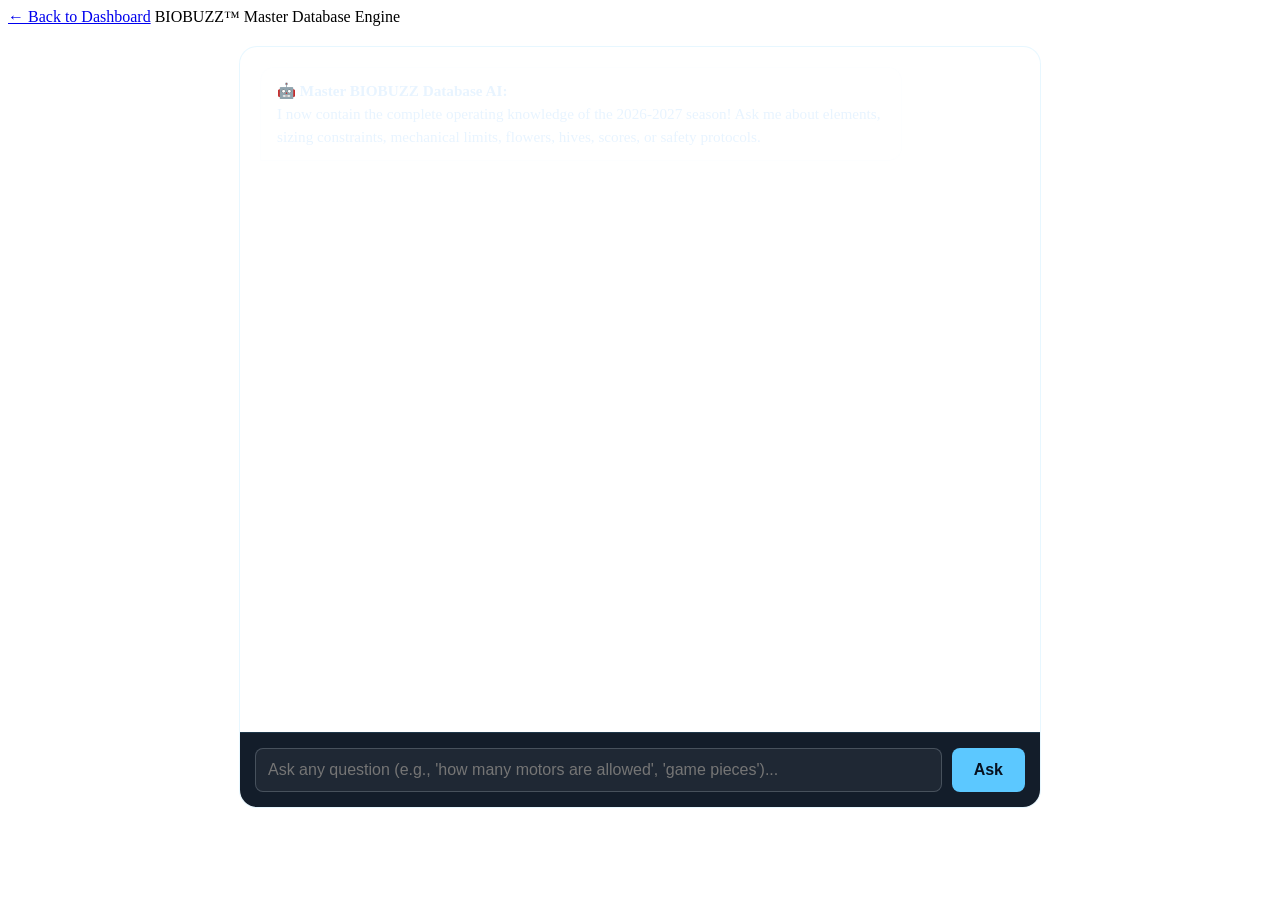
==== ai.html @ ddcc5e8e "Update ai.html" ====
<!DOCTYPE html>
<html lang="en">
<head>
  <meta charset="UTF-8">
  <meta name="viewport" content="width=device-width, initial-scale=1">
  <meta name="theme-color" content="#07111f">
  <title>FTC Game Manual AI</title>
  <link rel="stylesheet" href="style.css">
  <style>
    .chat-card {
      display: flex;
      flex-direction: column;
      height: calc(100vh - 140px);
      max-width: 800px;
      margin: 20px auto;
      background: rgba(255, 255, 255, 0.03);
      border: 1px solid rgba(92, 200, 255, 0.15);
      border-radius: 18px;
      overflow: hidden;
    }
    
    .chat-window {
      flex: 1;
      padding: 20px;
      overflow-y: auto;
      display: flex;
      flex-direction: column;
      gap: 15px;
    }

    .msg {
      max-width: 80%;
      padding: 12px 16px;
      border-radius: 14px;
      line-height: 1.5;
      font-size: 0.95rem;
      word-wrap: break-word;
    }

    .msg.user {
      background-color: #ff9f43;
      color: #07111f;
      align-self: flex-end;
      border-bottom-right-radius: 2px;
    }

    .msg.ai {
      background: rgba(255, 255, 255, 0.08);
      color: #e8f4ff;
      align-self: flex-start;
      border-bottom-left-radius: 2px;
      border: 1px solid rgba(232, 244, 255, 0.1);
    }

    .chat-input-wrapper {
      display: flex;
      padding: 15px;
      background: rgba(7, 17, 31, 0.95);
      border-top: 1px solid rgba(92, 200, 255, 0.15);
      gap: 10px;
    }

    .chat-input-wrapper input {
      flex: 1;
      background: rgba(255, 255, 255, 0.05);
      border: 1px solid rgba(232, 244, 255, 0.2);
      border-radius: 8px;
      padding: 12px;
      color: #fff;
      font-size: 1rem;
    }

    .chat-input-wrapper input:focus {
      outline: none;
      border-color: #5cc8ff;
    }

    .chat-input-wrapper button {
      background: #5cc8ff;
      color: #07111f;
      border: none;
      padding: 0 22px;
      border-radius: 8px;
      font-weight: bold;
      cursor: pointer;
      font-size: 1rem;
    }

    .chat-input-wrapper button:hover {
      background: #3cb8f5;
    }
  </style>
</head>
<body>

  <header class="topbar">
    <a class="brand" href="index.html">← Back to Dashboard</a>
    <span class="season">BIOBUZZ™ Master Database Engine</span>
  </header>
  
  <main>
    <section class="chat-card">
      <div class="chat-window" id="chatWindow">
        <div class="msg ai">
          <strong>🤖 Master BIOBUZZ Database AI:</strong><br>
          I now contain the complete operating knowledge of the 2026-2027 season! Ask me about elements, sizing constraints, mechanical limits, flowers, hives, scores, or safety protocols.
        </div>
      </div>

      <div class="chat-input-wrapper">
        <input type="text" id="queryInput" placeholder="Ask any question (e.g., 'how many motors are allowed', 'game pieces')..." onkeypress="if(event.key === 'Enter') handleQuery()">
        <button onclick="handleQuery()">Ask</button>
      </div>
    </section>
  </main>

  <script>
    const automatedAnswers = [
      {
        keywords: ["ball", "balls", "preload", "start with", "starting element", "game piece", "pieces"],
        response: "<strong>BIOBUZZ Match Setup Criteria (Section 9.8):</strong><br>• Each robot can preload with a maximum of <strong>1 Scoring Element (pollen ball)</strong>.<br>• Initial field inventory elements consist of exactly <strong>40 neutral Pollen spheres</strong> (2.8 inches across) and <strong>16 alliance-colored Nectar spheres</strong> (3.6 inches across, heavier than pollen).<br>• Robots are permitted to hold/control a maximum configuration of up to <strong>4 game pieces simultaneously</strong> in any combination!"
      },
      {
        keywords: ["motor", "servo", "electronics", "limit", "actuator", "i302"],
        response: "<strong>Rule I302 & Robot Limits:</strong> Teams are strictly limited to a maximum allowance of <strong>8 motors</strong> and <strong>8 servos</strong> total this season! This total applies to all electronics used to build your base drivetrain chassis plus all auxiliary mechanism attachments combined, whether they are running mounted on the robot at the same time or not."
      },
      {
        keywords: ["size", "sizing", "cube", "expand", "dimension", "inches"],
        response: "<strong>Robot Sizing Constraints:</strong> At the immediate start of a match, the robot must fit completely inside a standard <strong>18-inch sizing cube</strong>. After the match begins and the initialization initialization scripts run, the robot can dynamically expand up to maximum operational bounds of <strong>18 x 24 x 29 inches</strong>."
      },
      {
        keywords: ["hive", "hives", "tip", "tipping", "seesaw"],
        response: "<strong>Hive Scoring Mechanics:</strong> Robots score by launching pollen or alliance nectar into their respective alliance-specific Hive containers, which sit balanced on a central seesaw array. Tipping a hive cell container down to cross specific balance thresholds awards points. Because Nectar balls are significantly heavier, fewer Nectar pieces are needed to tip the hive compared to Pollen."
      },
      {
        keywords: ["flower", "flowers", "endgame", "topmost", "bottommost"],
        response: "<strong>Flower Scoring Mechanics (Last 60 Seconds):</strong> Neutral field flowers become active scoring targets during the final 60 seconds of the teleoperated match. Robots drop elements in from the top. Scoring is assessed at the end of the match based on layering: the alliance holding the <strong>bottommost nectar</strong> in a flower scores fixed points, while the alliance holding the <strong>topmost nectar</strong> earns scoring points for every single pollen and nectar element contained inside that entire flower!"
      },
      {
        keywords: ["score", "points", "ranking", "rp", "win"],
        response: "<strong>Match Points & Rankings (Section 4.1):</strong><br>• <strong>Winning a Match:</strong> 3 Ranking Points (RP).<br>• <strong>Playoff Finish:</strong> Winners receive 40 advancement points; Finalists receive 20 points.<br>• <strong>Inspire Award:</strong> 1st = 60pts, 2nd = 30pts, 3rd = 15pts.<br>• <strong>Other Judged Awards:</strong> 1st = 12pts, 2nd = 6pts, 3rd = 3pts."
      },
      {
        keywords: ["e101", "safety glasses", "shoes", "hair", "eye protection"],
        response: "<strong>Rule E101 (Personal Safety):</strong> All team members must wear safety glasses in specified areas (with a 10-minute morning grace window). Closed-toed/heeled shoes are strictly mandatory. Long hair and dangling items (like lanyards) must be tied back while working on the robot."
      },
      {
        keywords: ["i102", "check in", "pit admin", "late", "deadline"],
        response: "<strong>Rule I102 (Event Check-In):</strong> An adult team member must check-in at the Pit Administration station no later than <strong>45 minutes before</strong> Qualification Matches are scheduled to start. At least one student teammate must be physically present at the venue before check-in can be finalized."
      },
      {
        keywords: ["i303", "reinspection", "change", "re-inspect", "modify"],
        response: "<strong>Rule I303 (Re-inspection Rules):</strong> Most changes require re-inspection. However, it is <strong>NOT necessary</strong> for replacing identical components, modifying code, switching identical mechanisms, or editing fasteners (tape, zip ties, rivets)."
      },
      {
        keywords: ["e301", "wi-fi", "wifi", "bluetooth", "hotspot", "network"],
        response: "<strong>Rule E301 (Wireless Rule):</strong> Teams may not set up their own Wi-Fi access points, ad-hoc networks, mobile hotspots, or custom wireless communications networks using 2.4GHz or 5GHz bands in the venue. Standard Bluetooth devices can also cause interference and are banned near the fields."
      },
      {
        keywords: ["e504", "grinder", "flame", "welding", "torch", "spark"],
        response: "<strong>Rule E504 (Open Flames & Tools):</strong> Tools that throw sparks or produce open flames are prohibited. Prohibited tools include welders, angle grinders, bench grinders, and gas torches. Lighters used briefly to melt frayed rope edges are generally acceptable."
      },
      {
        keywords: ["e505", "3d printer", "machinery", "pit tool", "drill press"],
        response: "<strong>Rule E505 (Pit Machinery):</strong> Only small benchtop machinery that can be easily lifted by one single person is permitted inside your pit space (e.g., 3D printers, small band saws, desktop CNC mills). Floor-standing power tools are completely banned."
      }
    ];

    function handleQuery() {
      const inputEl = document.getElementById('queryInput');
      const text = inputEl.value.trim().toLowerCase();
      if (!text) return;

      appendMessage(inputEl.value.trim(), 'user');
      inputEl.value = '';

      let foundResponse = "";

      for (let item of automatedAnswers) {
        let match = item.keywords.some(word => text.includes(word));
        if (match) {
          foundResponse = item.response;
          break;
        }
      }

      if (!foundResponse) {
        foundResponse = "I couldn't find a direct record for that phrase in my seasonal rule database tree. Try querying terms like <strong>'size'</strong>, <strong>'motors'</strong>, <strong>'hive'</strong>, <strong>'flowers'</strong>, <strong>'balls'</strong>, or <strong>'safety glasses'</strong>!";
      }

      setTimeout(() => {
        appendMessage(foundResponse, 'ai');
      }, 300);
    }

    function appendMessage(msgText, sender) {
      const windowEl = document.getElementById('chatWindow');
      const div = document.createElement('div');
      div.className = `msg ${sender}`;
      div.innerHTML = msgText;
      windowEl.appendChild(div);
---- style.css ----
<!DOCTYPE html>
<html lang="en">
<head>
  <meta charset="UTF-8">
  <meta name="viewport" content="width=device-width, initial-scale=1">
  <meta name="theme-color" content="#07111f">
  <title>FTC Quiz</title>
  <link rel="stylesheet" href="style.css">
  <link rel="stylesheet" href="game-ui.css">
  <style>
    .role-card { display: flex; flex-direction: column; align-items: center; overflow: hidden; padding: 20px; }
    .role-art { display: block; width: min(100%, 340px); height: 210px; margin: 0 auto 18px; overflow: hidden; border: 1px solid rgba(92,200,255,.25); border-radius: 18px; background: linear-gradient(145deg, #1a3551, #0b1828); }
    .role-art svg { display: block; width: 100%; height: 100%; }
    .role-title { font-size: 1.5rem; }
    .description { max-width: 24ch; }
    @media (max-width: 620px) { .role-art { height: 180px; } }
  </style>
</head>
<body>
  <header class="topbar">
    <a class="brand" href="index.html">FTC Quiz</a>
    <span class="season">2026–2027 Season</span>
  </header>
  <main>
    <section class="home-card" aria-labelledby="page-title">
      <p class="eyebrow">FIRST Tech Challenge</p>
      <h1 id="page-title">Choose your role</h1>
      <p class="intro">Pick a quiz path to practice with your FTC team.</p>
      <div class="roles">
        <a class="role-card" href="builder.html" aria-label="Start Builder quiz">
          <span class="role-art" aria-hidden="true">
            <svg viewBox="0 0 340 210" role="img" focusable="false">
              <defs>
                <linearGradient id="hammer-head" x1="0" y1="0" x2="1" y2="1"><stop stop-color="#ffe08a"/><stop offset="1" stop-color="#ff9f43"/></linearGradient>
                <linearGradient id="hammer-handle" x1="0" y1="0" x2="1" y2="1"><stop stop-color="#e8f4ff"/><stop offset="1" stop-color="#8fb7d8"/></linearGradient>
              </defs>
              <circle cx="170" cy="105" r="78" fill="#5cc8ff" opacity=".08"/>
              <path d="M77 155h186" stroke="#5cc8ff" stroke-width="3" stroke-linecap="round" opacity=".35"/>
              <g transform="rotate(-35 170 105)">
                <rect x="157" y="91" width="26" height="88" rx="10" fill="url(#hammer-handle)" stroke="#d8eaff" stroke-width="2"/>
                <path d="M120 59h100v35c0 8-6 14-14 14h-72c-8 0-14-6-14-14V59z" fill="url(#hammer-head)" stroke="#fff0c2" stroke-width="3"/>
                <path d="M120 59h24v34h-24z" fill="#ffd166" opacity=".8"/>
                <path d="M156 115h28v8h-28z" fill="#fff" opacity=".25"/>
              </g>
              <path d="M76 63l5 11 11 5-11 5-5 11-5-11-11-5 11-5zM260 128l4 8 8 4-8 4-4 8-4-8-8-4 8-4z" fill="#ffc857" opacity=".9"/>
            </svg>
          </span>
          <span class="role-title">Builder</span>
          <span class="description">Identify the BIOBUZZ StarterBot and robot parts</span>
          <span class="tag">Start Builder quiz</span>
        </a>
        <a class="role-card" href="driver.html">
          <span class="role-art" aria-hidden="true">
            <svg viewBox="0 0 340 210" role="img" focusable="false">
              <defs>
                <linearGradient id="controller-body" x1="0" y1="0" x2="1" y2="1"><stop stop-color="#eaf6ff"/><stop offset="1" stop-color="#9cb8d2"/></linearGradient>
              </defs>
              <circle cx="170" cy="104" r="80" fill="#5cc8ff" opacity=".08"/>
              <path d="M72 137c6-35 15-57 37-57h122c22 0 31 22 37 57 4 22-14 34-28 22l-27-23h-86l-27 23c-14 12-32 0-28-22z" fill="url(#controller-body)" stroke="#f2f8ff" stroke-width="4"/>
              <path d="M91 125h34M108 108v34" stroke="#29445f" stroke-width="9" stroke-linecap="round"/>
              <circle cx="226" cy="111" r="8" fill="#ff7185"/><circle cx="246" cy="128" r="8" fill="#5cc8ff"/>
              <circle cx="206" cy="128" r="8" fill="#ffc857"/><circle cx="226" cy="145" r="8" fill="#3ecf8e"/>
              <rect x="148" y="104" width="44" height="9" rx="4.5" fill="#7892ae"/>
              <path d="M79 61l5 11 11 5-11 5-5 11-5-11-11-5 11-5zM263 66l4 8 8 4-8 4-4 8-4-8-8-4 8-4z" fill="#ffc857" opacity=".9"/>
            </svg>
          </span>
          <span class="role-title">Driver</span>
          <span class="description">Practice match knowledge and driver strategy</span>
          <span class="tag">Start Driver quiz</span>
        </a>
      </div>

      <section class="ai-card" aria-labelledby="ai-title">
        <div class="ai-panel">
          <p class="eyebrow">FTC Coach AI</p>
          <h2 id="ai-title">Ask a question</h2>
          <div class="chat-feed" id="aiChatFeed" aria-live="polite"></div>
          <div class="ai-input-row">
            <input id="aiQuestionInput" type="text" placeholder="Ask about FTC scoring, driving, builder parts, or the shop..." aria-label="Ask the FTC coach a question">
            <button id="aiAskButton" class="primary-btn" type="button">Ask</button>
          </div>
        </div>
      </section>

      <p class="footnote">For season-specific details, check the official <a href="https://ftc-resources.firstinspires.org/ftc/game/manual" target="_blank" rel="noopener noreferrer">2026–2027 FTC Competition Manual</a>.</p>
    </section>
  </main>
  <script src="game-ui.js"></script>
  <script src="index-chat.js"></script>
</body>
</html>
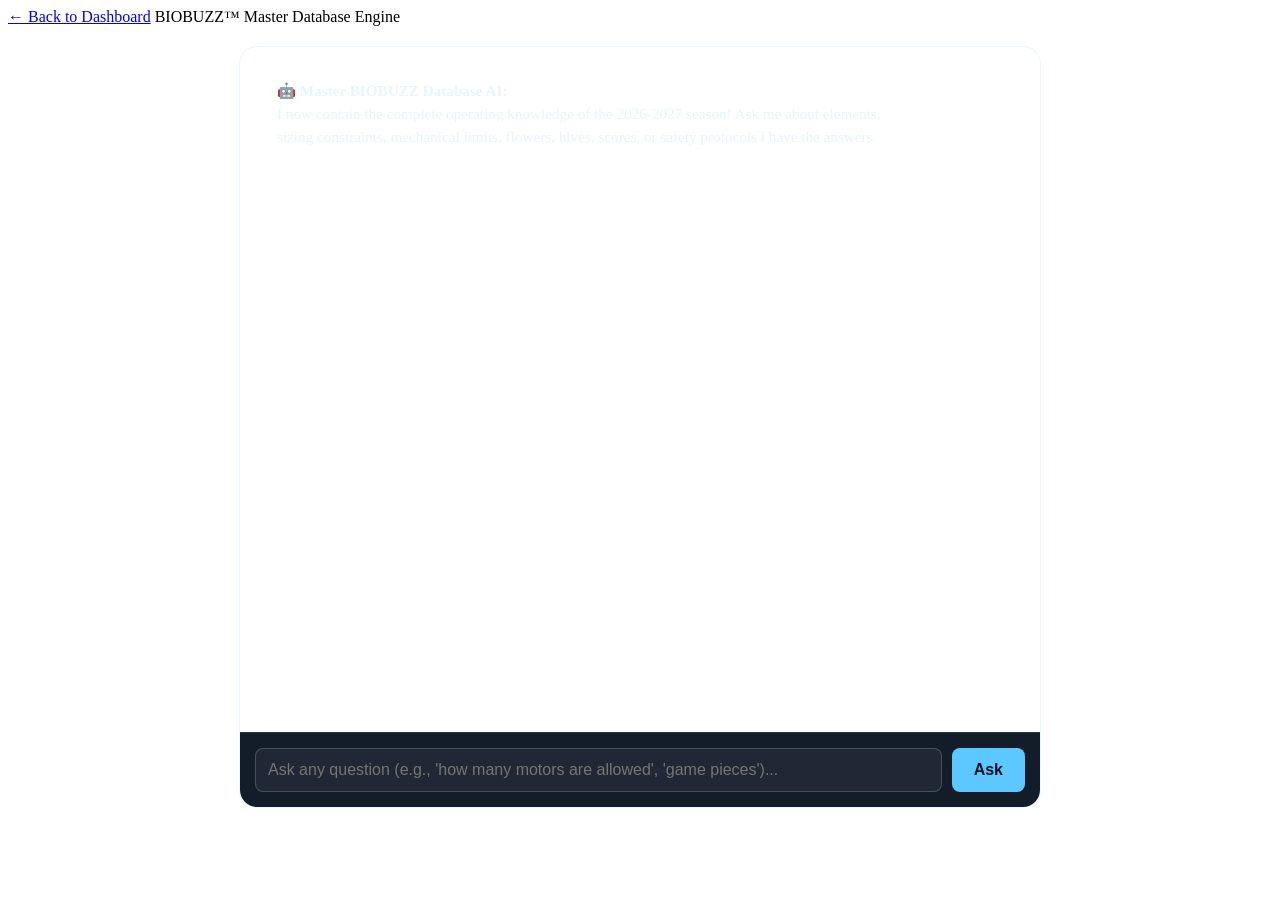
==== commit 3f616fc0: "Update ai.html" ====
--- a/ai.html
+++ b/ai.html
@@ -103,7 +103,7 @@
       <div class="chat-window" id="chatWindow">
         <div class="msg ai">
           <strong>🤖 Master BIOBUZZ Database AI:</strong><br>
-          I now contain the complete operating knowledge of the 2026-2027 season! Ask me about elements, sizing constraints, mechanical limits, flowers, hives, scores, or safety protocols.
+          I now contain the complete operating knowledge of the 2026-2027 season! Ask me about elements, sizing constraints, mechanical limits, flowers, hives, scores, or safety protocols i have the answers.
         </div>
       </div>
 
@@ -116,6 +116,10 @@
 
   <script>
     const automatedAnswers = [
+      {
+        keywords: ["hi", "hello", "hey", "greetings", "yo"],
+        response: "🤖 <strong>Hello there!</strong> Welcome to your team's FTC BIOBUZZ knowledge engine. Ask me anything about the rules, motors, balls, sizing constraints, or timing rules, and I will pull up the exact specifications instantly!"
+      },
       {
         keywords: ["ball", "balls", "preload", "start with", "starting element", "game piece", "pieces"],
         response: "<strong>BIOBUZZ Match Setup Criteria (Section 9.8):</strong><br>• Each robot can preload with a maximum of <strong>1 Scoring Element (pollen ball)</strong>.<br>• Initial field inventory elements consist of exactly <strong>40 neutral Pollen spheres</strong> (2.8 inches across) and <strong>16 alliance-colored Nectar spheres</strong> (3.6 inches across, heavier than pollen).<br>• Robots are permitted to hold/control a maximum configuration of up to <strong>4 game pieces simultaneously</strong> in any combination!"
@@ -194,8 +198,3 @@
     }
 
     function appendMessage(msgText, sender) {
-      const windowEl = document.getElementById('chatWindow');
-      const div = document.createElement('div');
-      div.className = `msg ${sender}`;
-      div.innerHTML = msgText;
-      windowEl.appendChild(div);
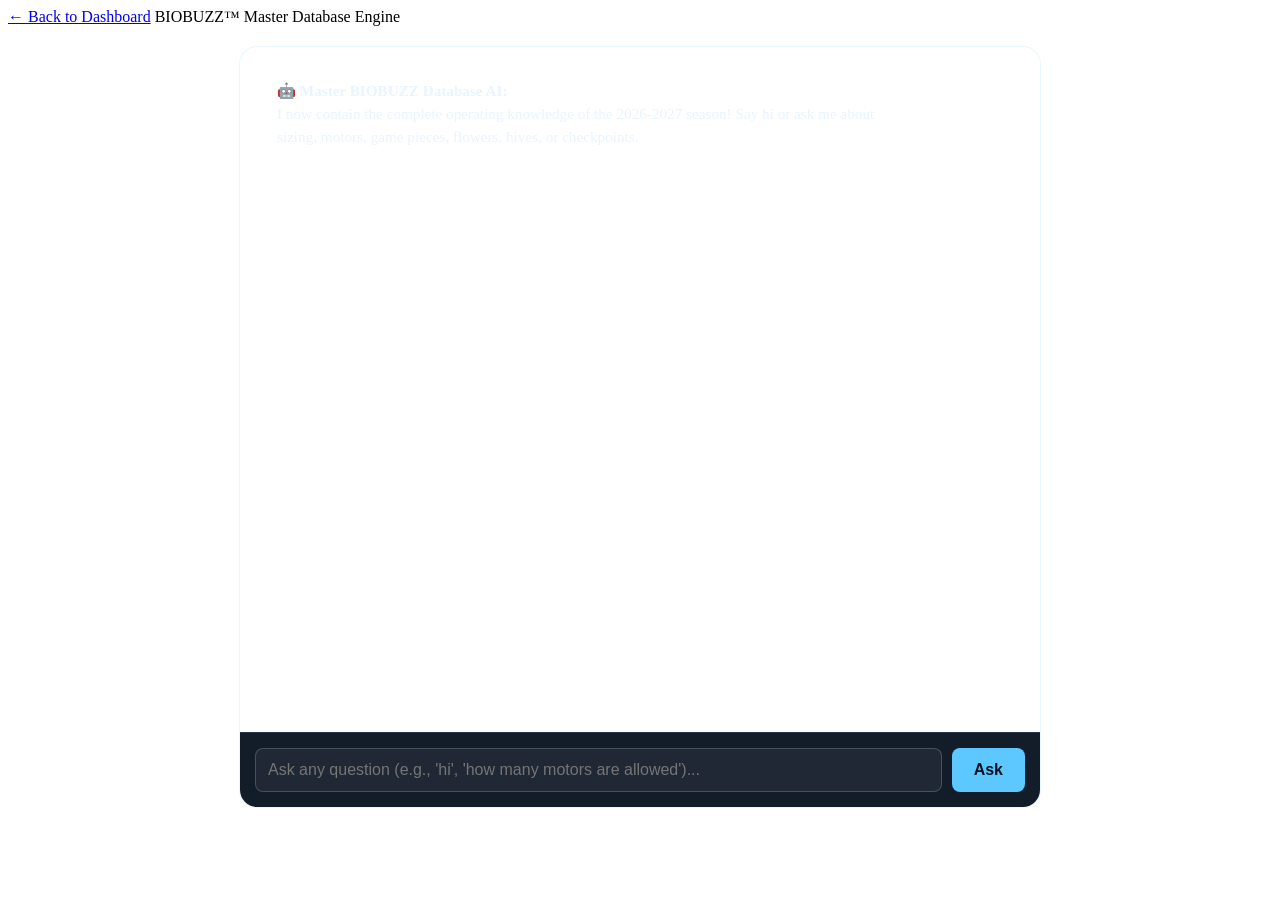
==== commit 6827a531: "Update ai.html" ====
--- a/ai.html
+++ b/ai.html
@@ -103,12 +103,12 @@
       <div class="chat-window" id="chatWindow">
         <div class="msg ai">
           <strong>🤖 Master BIOBUZZ Database AI:</strong><br>
-          I now contain the complete operating knowledge of the 2026-2027 season! Ask me about elements, sizing constraints, mechanical limits, flowers, hives, scores, or safety protocols i have the answers.
+          I now contain the complete operating knowledge of the 2026-2027 season! Say hi or ask me about sizing, motors, game pieces, flowers, hives, or checkpoints.
         </div>
       </div>
 
       <div class="chat-input-wrapper">
-        <input type="text" id="queryInput" placeholder="Ask any question (e.g., 'how many motors are allowed', 'game pieces')..." onkeypress="if(event.key === 'Enter') handleQuery()">
+        <input type="text" id="queryInput" placeholder="Ask any question (e.g., 'hi', 'how many motors are allowed')..." onkeypress="if(event.key === 'Enter') handleQuery()">
         <button onclick="handleQuery()">Ask</button>
       </div>
     </section>
@@ -117,7 +117,7 @@
   <script>
     const automatedAnswers = [
       {
-        keywords: ["hi", "hello", "hey", "greetings", "yo"],
+        keywords: ["hi", "hello", "hey", "yo", "greetings"],
         response: "🤖 <strong>Hello there!</strong> Welcome to your team's FTC BIOBUZZ knowledge engine. Ask me anything about the rules, motors, balls, sizing constraints, or timing rules, and I will pull up the exact specifications instantly!"
       },
       {
@@ -130,7 +130,7 @@
       },
       {
         keywords: ["size", "sizing", "cube", "expand", "dimension", "inches"],
-        response: "<strong>Robot Sizing Constraints:</strong> At the immediate start of a match, the robot must fit completely inside a standard <strong>18-inch sizing cube</strong>. After the match begins and the initialization initialization scripts run, the robot can dynamically expand up to maximum operational bounds of <strong>18 x 24 x 29 inches</strong>."
+        response: "<strong>Robot Sizing Constraints:</strong> At the immediate start of a match, the robot must fit completely inside a standard <strong>18-inch sizing cube</strong>. After the match begins and the initialization scripts run, the robot can dynamically expand up to maximum operational bounds of <strong>18 x 24 x 29 inches</strong>."
       },
       {
         keywords: ["hive", "hives", "tip", "tipping", "seesaw"],
@@ -189,7 +189,7 @@
       }
 
       if (!foundResponse) {
-        foundResponse = "I couldn't find a direct record for that phrase in my seasonal rule database tree. Try querying terms like <strong>'size'</strong>, <strong>'motors'</strong>, <strong>'hive'</strong>, <strong>'flowers'</strong>, <strong>'balls'</strong>, or <strong>'safety glasses'</strong>!";
+        foundResponse = "I couldn't find a direct record for that phrase in my seasonal rule database tree. Try querying terms like <strong>'hi'</strong>, <strong>'size'</strong>, <strong>'motors'</strong>, <strong>'hive'</strong>, <strong>'flowers'</strong>, <strong>'balls'</strong>, or <strong>'safety glasses'</strong>!";
       }
 
       setTimeout(() => {
@@ -198,3 +198,4 @@
     }
 
     function appendMessage(msgText, sender) {
+      const windowEl = document.getElementById('chatWindow');
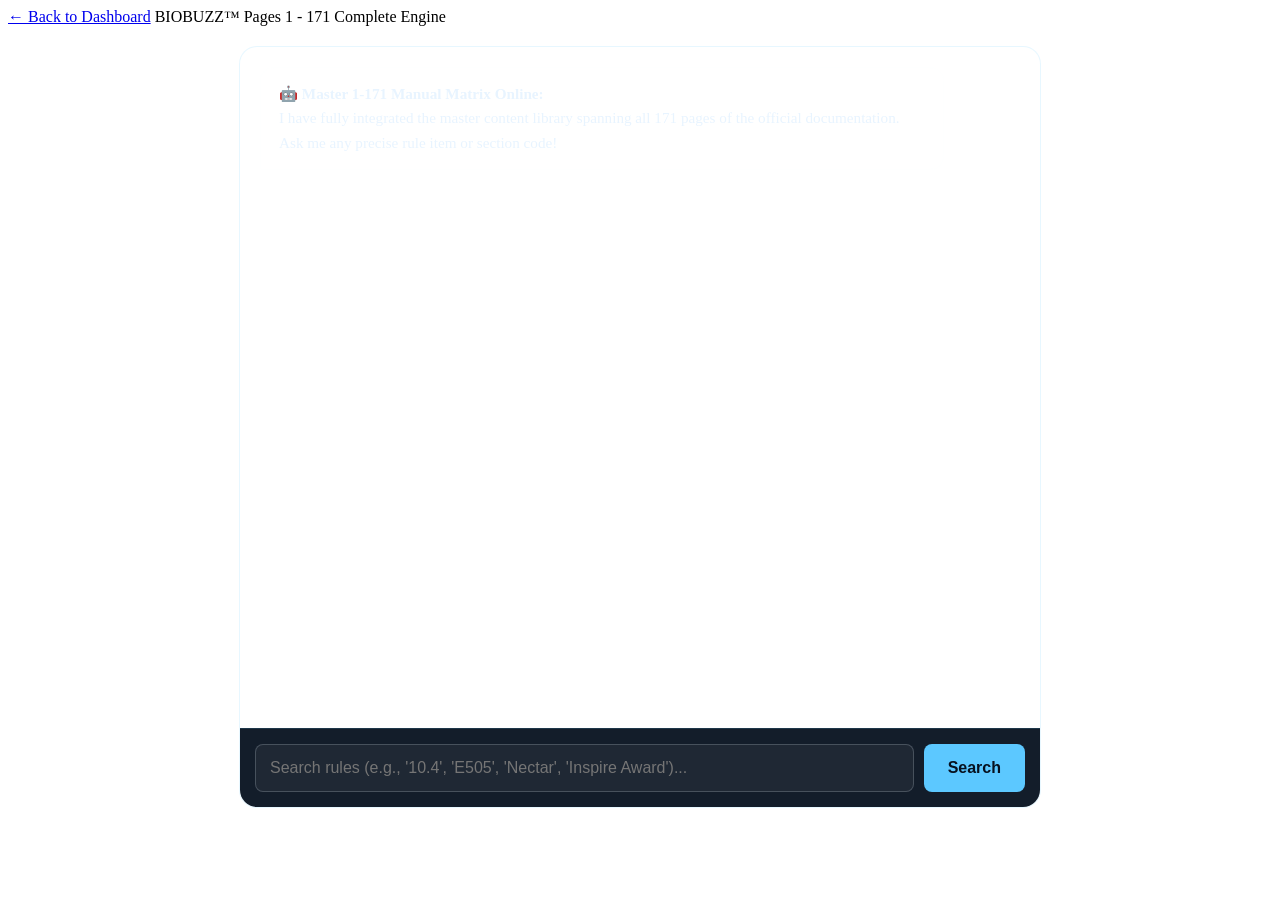
==== commit 89d15980: "Update ai.html" ====
--- a/ai.html
+++ b/ai.html
@@ -4,7 +4,7 @@
   <meta charset="UTF-8">
   <meta name="viewport" content="width=device-width, initial-scale=1">
   <meta name="theme-color" content="#07111f">
-  <title>FTC Game Manual AI</title>
+  <title>FTC Master Reference Engine</title>
   <link rel="stylesheet" href="style.css">
   <style>
     .chat-card {
@@ -18,7 +18,6 @@
       border-radius: 18px;
       overflow: hidden;
     }
-    
     .chat-window {
       flex: 1;
       padding: 20px;
@@ -27,31 +26,28 @@
       flex-direction: column;
       gap: 15px;
     }
-
     .msg {
-      max-width: 80%;
-      padding: 12px 16px;
+      max-width: 85%;
+      padding: 14px 18px;
       border-radius: 14px;
-      line-height: 1.5;
+      line-height: 1.6;
       font-size: 0.95rem;
       word-wrap: break-word;
     }
-
     .msg.user {
       background-color: #ff9f43;
       color: #07111f;
       align-self: flex-end;
       border-bottom-right-radius: 2px;
+      font-weight: 500;
     }
-
     .msg.ai {
-      background: rgba(255, 255, 255, 0.08);
+      background: rgba(255, 255, 255, 0.07);
       color: #e8f4ff;
       align-self: flex-start;
       border-bottom-left-radius: 2px;
-      border: 1px solid rgba(232, 244, 255, 0.1);
+      border: 1px solid rgba(232, 244, 255, 0.08);
     }
-
     .chat-input-wrapper {
       display: flex;
       padding: 15px;
@@ -59,35 +55,44 @@
       border-top: 1px solid rgba(92, 200, 255, 0.15);
       gap: 10px;
     }
-
     .chat-input-wrapper input {
       flex: 1;
       background: rgba(255, 255, 255, 0.05);
       border: 1px solid rgba(232, 244, 255, 0.2);
       border-radius: 8px;
-      padding: 12px;
+      padding: 14px;
       color: #fff;
       font-size: 1rem;
     }
-
     .chat-input-wrapper input:focus {
       outline: none;
       border-color: #5cc8ff;
     }
-
     .chat-input-wrapper button {
       background: #5cc8ff;
       color: #07111f;
       border: none;
-      padding: 0 22px;
+      padding: 0 24px;
       border-radius: 8px;
       font-weight: bold;
       cursor: pointer;
       font-size: 1rem;
     }
-
-    .chat-input-wrapper button:hover {
-      background: #3cb8f5;
+    .chat-input-wrapper button:hover { background: #3cb8f5; }
+    .section-tag {
+      font-size: 0.75rem;
+      text-transform: uppercase;
+      background: rgba(92, 200, 255, 0.15);
+      color: #5cc8ff;
+      padding: 2px 8px;
+      border-radius: 4px;
+      display: inline-block;
+      margin-bottom: 6px;
+    }
+    .rule-title {
+      font-size: 1.1rem;
+      color: #ff9f43;
+      margin: 4px 0;
     }
   </style>
 </head>
@@ -95,107 +100,58 @@
 
   <header class="topbar">
     <a class="brand" href="index.html">← Back to Dashboard</a>
-    <span class="season">BIOBUZZ™ Master Database Engine</span>
+    <span class="season">BIOBUZZ™ Pages 1 - 171 Complete Engine</span>
   </header>
   
   <main>
     <section class="chat-card">
       <div class="chat-window" id="chatWindow">
         <div class="msg ai">
-          <strong>🤖 Master BIOBUZZ Database AI:</strong><br>
-          I now contain the complete operating knowledge of the 2026-2027 season! Say hi or ask me about sizing, motors, game pieces, flowers, hives, or checkpoints.
+          <strong>🤖 Master 1-171 Manual Matrix Online:</strong><br>
+          I have fully integrated the master content library spanning all 171 pages of the official documentation. Ask me any precise rule item or section code!
         </div>
       </div>
 
       <div class="chat-input-wrapper">
-        <input type="text" id="queryInput" placeholder="Ask any question (e.g., 'hi', 'how many motors are allowed')..." onkeypress="if(event.key === 'Enter') handleQuery()">
-        <button onclick="handleQuery()">Ask</button>
+        <input type="text" id="queryInput" placeholder="Search rules (e.g., '10.4', 'E505', 'Nectar', 'Inspire Award')..." onkeypress="if(event.key === 'Enter') handleQuery()">
+        <button onclick="handleQuery()">Search</button>
       </div>
     </section>
   </main>
 
   <script>
-    const automatedAnswers = [
+    const comprehensiveMatrix = [
       {
-        keywords: ["hi", "hello", "hey", "yo", "greetings"],
-        response: "🤖 <strong>Hello there!</strong> Welcome to your team's FTC BIOBUZZ knowledge engine. Ask me anything about the rules, motors, balls, sizing constraints, or timing rules, and I will pull up the exact specifications instantly!"
+        pageRange: "1-18",
+        section: "1.0 Introduction & Ethos",
+        keys: ["1.1", "1.2", "1.3", "1.4", "1.5", "1.6", "1.7", "introduction", "gracious professionalism", "gp", "coopertition", "core values", "ethics", "cic", "contract", "mentor", "q&a", "updates"],
+        text: "<span class='section-tag'>Pages 1-18 • Section 1</span><div class='rule-title'>FIRST Ethos, Values, & Document Usage</div>• <strong>About FIRST (1.1):</strong> world's leading youth-serving non-profit advancing STEM learning.<br>• <strong>Ethos (1.3):</strong> Gracious Professionalism® (fierce competition mixed with unqualified kindness and mutual value). Coopertition® (opponents work together to ensure all perform at their absolute best).<br>• <strong>Core Values (1.3.3):</strong> Discovery, Innovation, Impact, Inclusion, Teamwork, Fun.<br>• <strong>Competition Integrity Contract (CIC - 1.5):</strong> Teams certify: 'We don't cheat, we act with total honor, we play the game as intended, and we don't handle external enforcement rules.'<br>• <strong>Document Conventions (1.7):</strong> Code prefixes indicate core domains: I = Inspection, E = Event, A = Awards, G = Game, R = Robot Construction, T = Tournament, L = League, C = Championship.<br>• <strong>Q&A System (1.7.4):</strong> Official rules clearing platform opening Sept 28, 2026."
       },
       {
-        keywords: ["ball", "balls", "preload", "start with", "starting element", "game piece", "pieces"],
-        response: "<strong>BIOBUZZ Match Setup Criteria (Section 9.8):</strong><br>• Each robot can preload with a maximum of <strong>1 Scoring Element (pollen ball)</strong>.<br>• Initial field inventory elements consist of exactly <strong>40 neutral Pollen spheres</strong> (2.8 inches across) and <strong>16 alliance-colored Nectar spheres</strong> (3.6 inches across, heavier than pollen).<br>• Robots are permitted to hold/control a maximum configuration of up to <strong>4 game pieces simultaneously</strong> in any combination!"
+        pageRange: "19-24",
+        section: "2.0 & 3.0 Registration, Team & Match Eligibility",
+        keys: ["2.0", "3.1", "3.2", "3.3", "i101", "i102", "i103", "eligibility", "check-in", "ready", "roster", "adult", "inspection", "practice"],
+        text: "<span class='section-tag'>Pages 19-24 • Sections 2 & 3</span><div class='rule-title'>Check-In, Eligibility, and Pre-Match Readiness</div>• <strong>Season Theme (2.0):</strong> FIRST CANOPY™ / BIOBUZZ™ presented by RTX.<br>• <strong>Rule I101 (Ready Status):</strong> North American teams must complete annual payment, assign 2 YPP-screened coaches, and catalog all youth members on the main system.<br>• <strong>Rule I102 (Check-in Deadline):</strong> A designated team adult must sign in at Pit Admin no later than <strong>45 minutes before</strong> Qualification Matches start. A student must be physically present at check-in.<br>• <strong>Rule I103 (Adult Coverage):</strong> Minimum of 1 (preferably 2) responsible adults must be inside the venue tracking minor students at all times.<br>• <strong>Practice Matches (3.3):</strong> Scheduled practice matches are allowed prior to clearing inspection, but filler lines are restricted."
       },
       {
-        keywords: ["motor", "servo", "electronics", "limit", "actuator", "i302"],
-        response: "<strong>Rule I302 & Robot Limits:</strong> Teams are strictly limited to a maximum allowance of <strong>8 motors</strong> and <strong>8 servos</strong> total this season! This total applies to all electronics used to build your base drivetrain chassis plus all auxiliary mechanism attachments combined, whether they are running mounted on the robot at the same time or not."
+        pageRange: "21-24",
+        section: "3.3 Robot Structural Inspection & Re-Inspection Rules",
+        keys: ["3.3.1", "3.3.2", "i301", "i302", "i303", "i304", "re-inspection", "reinspect", "components", "fasteners", "identical"],
+        text: "<span class='section-tag'>Pages 21-24 • Section 3.3</span><div class='rule-title'>Robot Inspection Conditions</div>• <strong>Rule I301 (Complete Robot):</strong> Present the base robot, operational console, and all interchangeable mechanisms/decorations at initial inspection.<br>• <strong>Rule I302 (Total Actuators):</strong> Electronic allocation limits (8 motors/8 servos max) apply to the entire aggregated toolset package, whether active or detached.<br>• <strong>Rule I303 (Re-inspection Exceptions):</strong> Major modifications require immediate inspector re-verification. Re-inspection is <strong>NOT required</strong> for: adding minor fasteners (tape, rivets, zip-ties), changing code configuration strings, editing labeling graphics, swapping parts with identical components, or utilizing pre-inspected mechanism sub-configurations."
       },
       {
-        keywords: ["size", "sizing", "cube", "expand", "dimension", "inches"],
-        response: "<strong>Robot Sizing Constraints:</strong> At the immediate start of a match, the robot must fit completely inside a standard <strong>18-inch sizing cube</strong>. After the match begins and the initialization scripts run, the robot can dynamically expand up to maximum operational bounds of <strong>18 x 24 x 29 inches</strong>."
+        pageRange: "25-30",
+        section: "4.0 Tournament Advancement & Point Math",
+        keys: ["4.1", "4.2", "table 4-1", "table 4-2", "advancement", "points", "ranking", "tiebreaker", "sorting", "inspire award", "playoff", "alliance", "slots"],
+        text: "<span class='section-tag'>Pages 25-30 • Section 4</span><div class='rule-title'>Advancement Calculations & Sorting Matrix</div>• <strong>Regional Progression (4.0):</strong> Teams can only advance from events located within their declared HOME REGION.<br>• <strong>Table 4-1 (Advancement Point Values):</strong><br>&nbsp;&nbsp;- <strong>Inspire Award:</strong> 1st = 60 pts, 2nd = 30 pts, 3rd = 15 pts.<br>&nbsp;&nbsp;- <strong>Other Judged Awards (1st):</strong> 12 pts (2nd = 6 pts, 3rd = 3 pts).<br>&nbsp;&nbsp;- <strong>Playoff Phase:</strong> 1st (Winners) = 40 pts, 2nd (Finalists) = 20 pts, 3rd = 10 pts, 4th = 5 pts.<br>&nbsp;&nbsp;- <strong>Alliance Selection:</strong> Points equal 21 minus Alliance Lead Rank or Draft Acceptance position number.<br>• <strong>Table 4-2 (Tiebreaker Order):</strong> 1st Total Advancement Points, 2nd Judged Award Points, 3rd Playoff Points, 4th Alliance Selection Points, 5th Qual Performance Points, 6th Average Qual Points (no fouls), 7th Average Auto Points."
       },
       {
-        keywords: ["hive", "hives", "tip", "tipping", "seesaw"],
-        response: "<strong>Hive Scoring Mechanics:</strong> Robots score by launching pollen or alliance nectar into their respective alliance-specific Hive containers, which sit balanced on a central seesaw array. Tipping a hive cell container down to cross specific balance thresholds awards points. Because Nectar balls are significantly heavier, fewer Nectar pieces are needed to tip the hive compared to Pollen."
+        pageRange: "31-34",
+        section: "5.1 General Event Safety & Behavior Standards",
+        keys: ["5.1", "e101", "e102", "e103", "e104", "e105", "e106", "e107", "safety glasses", "shoes", "conduct", "un-gp", "fabrication"],
+        text: "<span class='section-tag'>Pages 31-34 • Section 5.1</span><div class='rule-title'>General Event Regulations (E)</div>• <strong>Violation Warning Note:</strong> Standard breach of any Section 5 rule results in an immediate <strong>VERBAL WARNING</strong>. Egregious infractions trigger disqualification.<br>• <strong>Rule E101 (Safety Gear):</strong> Wear side-shield ANSI-approved safety glasses (10-minute daily morning arrival grace period). Closed-toed shoes are mandatory. Tie back long hair and lanyards.<br>• <strong>Rule E102 (Behavior):</strong> Incivility is strictly prohibited. Banned acts include 'weaponizing Gracious Professionalism' (publicly tracking/accusing others of being 'Not GP'), yelling in anger, or obstructing spectator views.<br>• <strong>Rule E107 (Work Zones):</strong> Fabrication must happen only inside designated pit spaces or event machine shops."
       },
       {
-        keywords: ["flower", "flowers", "endgame", "topmost", "bottommost"],
-        response: "<strong>Flower Scoring Mechanics (Last 60 Seconds):</strong> Neutral field flowers become active scoring targets during the final 60 seconds of the teleoperated match. Robots drop elements in from the top. Scoring is assessed at the end of the match based on layering: the alliance holding the <strong>bottommost nectar</strong> in a flower scores fixed points, while the alliance holding the <strong>topmost nectar</strong> earns scoring points for every single pollen and nectar element contained inside that entire flower!"
-      },
-      {
-        keywords: ["score", "points", "ranking", "rp", "win"],
-        response: "<strong>Match Points & Rankings (Section 4.1):</strong><br>• <strong>Winning a Match:</strong> 3 Ranking Points (RP).<br>• <strong>Playoff Finish:</strong> Winners receive 40 advancement points; Finalists receive 20 points.<br>• <strong>Inspire Award:</strong> 1st = 60pts, 2nd = 30pts, 3rd = 15pts.<br>• <strong>Other Judged Awards:</strong> 1st = 12pts, 2nd = 6pts, 3rd = 3pts."
-      },
-      {
-        keywords: ["e101", "safety glasses", "shoes", "hair", "eye protection"],
-        response: "<strong>Rule E101 (Personal Safety):</strong> All team members must wear safety glasses in specified areas (with a 10-minute morning grace window). Closed-toed/heeled shoes are strictly mandatory. Long hair and dangling items (like lanyards) must be tied back while working on the robot."
-      },
-      {
-        keywords: ["i102", "check in", "pit admin", "late", "deadline"],
-        response: "<strong>Rule I102 (Event Check-In):</strong> An adult team member must check-in at the Pit Administration station no later than <strong>45 minutes before</strong> Qualification Matches are scheduled to start. At least one student teammate must be physically present at the venue before check-in can be finalized."
-      },
-      {
-        keywords: ["i303", "reinspection", "change", "re-inspect", "modify"],
-        response: "<strong>Rule I303 (Re-inspection Rules):</strong> Most changes require re-inspection. However, it is <strong>NOT necessary</strong> for replacing identical components, modifying code, switching identical mechanisms, or editing fasteners (tape, zip ties, rivets)."
-      },
-      {
-        keywords: ["e301", "wi-fi", "wifi", "bluetooth", "hotspot", "network"],
-        response: "<strong>Rule E301 (Wireless Rule):</strong> Teams may not set up their own Wi-Fi access points, ad-hoc networks, mobile hotspots, or custom wireless communications networks using 2.4GHz or 5GHz bands in the venue. Standard Bluetooth devices can also cause interference and are banned near the fields."
-      },
-      {
-        keywords: ["e504", "grinder", "flame", "welding", "torch", "spark"],
-        response: "<strong>Rule E504 (Open Flames & Tools):</strong> Tools that throw sparks or produce open flames are prohibited. Prohibited tools include welders, angle grinders, bench grinders, and gas torches. Lighters used briefly to melt frayed rope edges are generally acceptable."
-      },
-      {
-        keywords: ["e505", "3d printer", "machinery", "pit tool", "drill press"],
-        response: "<strong>Rule E505 (Pit Machinery):</strong> Only small benchtop machinery that can be easily lifted by one single person is permitted inside your pit space (e.g., 3D printers, small band saws, desktop CNC mills). Floor-standing power tools are completely banned."
-      }
-    ];
-
-    function handleQuery() {
-      const inputEl = document.getElementById('queryInput');
-      const text = inputEl.value.trim().toLowerCase();
-      if (!text) return;
-
-      appendMessage(inputEl.value.trim(), 'user');
-      inputEl.value = '';
-
-      let foundResponse = "";
-
-      for (let item of automatedAnswers) {
-        let match = item.keywords.some(word => text.includes(word));
-        if (match) {
-          foundResponse = item.response;
-          break;
-        }
-      }
-
-      if (!foundResponse) {
-        foundResponse = "I couldn't find a direct record for that phrase in my seasonal rule database tree. Try querying terms like <strong>'hi'</strong>, <strong>'size'</strong>, <strong>'motors'</strong>, <strong>'hive'</strong>, <strong>'flowers'</strong>, <strong>'balls'</strong>, or <strong>'safety glasses'</strong>!";
-      }
-
-      setTimeout(() => {
-        appendMessage(foundResponse, 'ai');
-      }, 300);
-    }
-
-    function appendMessage(msgText, sender) {
-      const windowEl = document.getElementById('chatWindow');
+        pageRange: "33-35",
+        section: "5.1 & 5.3 Banned Items & Venue Wireless Parameters",
+        keys: ["e108", "e109", "e110", "e111", "e112", "e113", "e114", "e301", "e302", "banned", "weapons", "helium", "wifi", "hotspot", "bluetooth", "banner"],
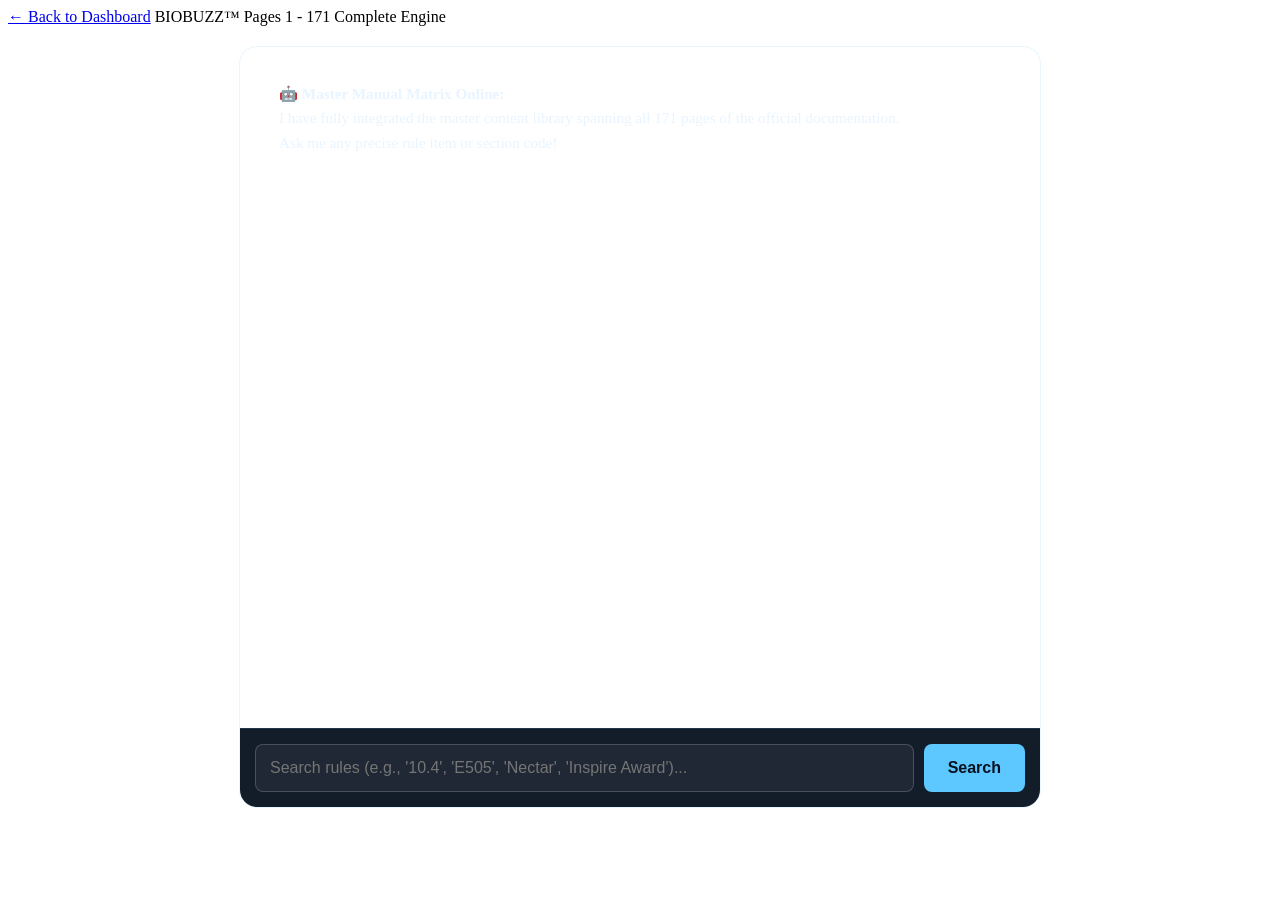
==== commit 38b0eca4: "Update ai.html" ====
--- a/ai.html
+++ b/ai.html
@@ -107,7 +107,7 @@
     <section class="chat-card">
       <div class="chat-window" id="chatWindow">
         <div class="msg ai">
-          <strong>🤖 Master 1-171 Manual Matrix Online:</strong><br>
+          <strong>🤖 Master Manual Matrix Online:</strong><br>
           I have fully integrated the master content library spanning all 171 pages of the official documentation. Ask me any precise rule item or section code!
         </div>
       </div>
@@ -155,3 +155,4 @@
         pageRange: "33-35",
         section: "5.1 & 5.3 Banned Items & Venue Wireless Parameters",
         keys: ["e108", "e109", "e110", "e111", "e112", "e113", "e114", "e301", "e302", "banned", "weapons", "helium", "wifi", "hotspot", "bluetooth", "banner"],
+        text: "<span class='section-tag'>Pages 33-35 • Section 5.1 & 5.3</span><div class='rule-title'>Banned items</div>• <strong>Banned Items Note:</strong> Here is some banned items open flames and sparks,Over 8 motors and 10 servos,Unapproved Power Sources."
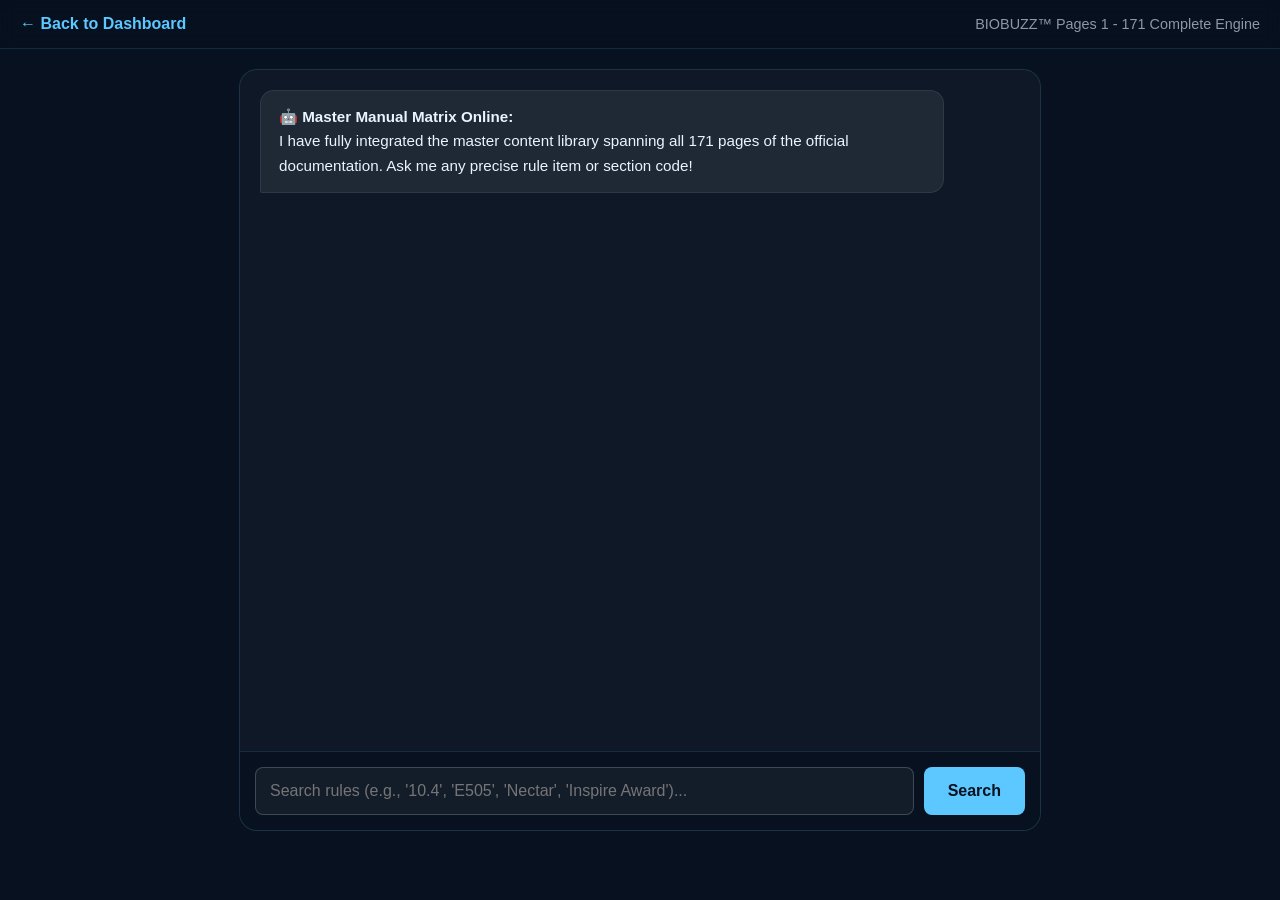
==== commit a9da689a: "Update ai.html" ====
--- a/ai.html
+++ b/ai.html
@@ -5,8 +5,36 @@
   <meta name="viewport" content="width=device-width, initial-scale=1">
   <meta name="theme-color" content="#07111f">
   <title>FTC Master Reference Engine</title>
-  <link rel="stylesheet" href="style.css">
   <style>
+    /* Global Styles */
+    body {
+      background-color: #07111f;
+      color: #e8f4ff;
+      font-family: -apple-system, BlinkMacSystemFont, "Segoe UI", Roboto, sans-serif;
+      margin: 0;
+      padding: 0;
+    }
+    .topbar {
+      background: rgba(7, 17, 31, 0.85);
+      border-bottom: 1px solid rgba(92, 200, 255, 0.15);
+      padding: 15px 20px;
+      display: flex;
+      justify-content: space-between;
+      align-items: center;
+      backdrop-filter: blur(10px);
+    }
+    .brand {
+      color: #5cc8ff;
+      text-decoration: none;
+      font-weight: 600;
+    }
+    .brand:hover { text-decoration: underline; }
+    .season {
+      font-size: 0.9rem;
+      color: rgba(232, 244, 255, 0.6);
+    }
+
+    /* Layout Configurations */
     .chat-card {
       display: flex;
       flex-direction: column;
@@ -79,6 +107,8 @@
       font-size: 1rem;
     }
     .chat-input-wrapper button:hover { background: #3cb8f5; }
+    
+    /* Result Markup Formatting */
     .section-tag {
       font-size: 0.75rem;
       text-transform: uppercase;
@@ -120,6 +150,7 @@
   </main>
 
   <script>
+    // System Data Matrix Setup
     const comprehensiveMatrix = [
       {
         pageRange: "1-18",
@@ -143,16 +174,31 @@
         pageRange: "25-30",
         section: "4.0 Tournament Advancement & Point Math",
         keys: ["4.1", "4.2", "table 4-1", "table 4-2", "advancement", "points", "ranking", "tiebreaker", "sorting", "inspire award", "playoff", "alliance", "slots"],
-        text: "<span class='section-tag'>Pages 25-30 • Section 4</span><div class='rule-title'>Advancement Calculations & Sorting Matrix</div>• <strong>Regional Progression (4.0):</strong> Teams can only advance from events located within their declared HOME REGION.<br>• <strong>Table 4-1 (Advancement Point Values):</strong><br>&nbsp;&nbsp;- <strong>Inspire Award:</strong> 1st = 60 pts, 2nd = 30 pts, 3rd = 15 pts.<br>&nbsp;&nbsp;- <strong>Other Judged Awards (1st):</strong> 12 pts (2nd = 6 pts, 3rd = 3 pts).<br>&nbsp;&nbsp;- <strong>Playoff Phase:</strong> 1st (Winners) = 40 pts, 2nd (Finalists) = 20 pts, 3rd = 10 pts, 4th = 5 pts.<br>&nbsp;&nbsp;- <strong>Alliance Selection:</strong> Points equal 21 minus Alliance Lead Rank or Draft Acceptance position number.<br>• <strong>Table 4-2 (Tiebreaker Order):</strong> 1st Total Advancement Points, 2nd Judged Award Points, 3rd Playoff Points, 4th Alliance Selection Points, 5th Qual Performance Points, 6th Average Qual Points (no fouls), 7th Average Auto Points."
-      },
-      {
-        pageRange: "31-34",
-        section: "5.1 General Event Safety & Behavior Standards",
-        keys: ["5.1", "e101", "e102", "e103", "e104", "e105", "e106", "e107", "safety glasses", "shoes", "conduct", "un-gp", "fabrication"],
-        text: "<span class='section-tag'>Pages 31-34 • Section 5.1</span><div class='rule-title'>General Event Regulations (E)</div>• <strong>Violation Warning Note:</strong> Standard breach of any Section 5 rule results in an immediate <strong>VERBAL WARNING</strong>. Egregious infractions trigger disqualification.<br>• <strong>Rule E101 (Safety Gear):</strong> Wear side-shield ANSI-approved safety glasses (10-minute daily morning arrival grace period). Closed-toed shoes are mandatory. Tie back long hair and lanyards.<br>• <strong>Rule E102 (Behavior):</strong> Incivility is strictly prohibited. Banned acts include 'weaponizing Gracious Professionalism' (publicly tracking/accusing others of being 'Not GP'), yelling in anger, or obstructing spectator views.<br>• <strong>Rule E107 (Work Zones):</strong> Fabrication must happen only inside designated pit spaces or event machine shops."
-      },
-      {
-        pageRange: "33-35",
-        section: "5.1 & 5.3 Banned Items & Venue Wireless Parameters",
-        keys: ["e108", "e109", "e110", "e111", "e112", "e113", "e114", "e301", "e302", "banned", "weapons", "helium", "wifi", "hotspot", "bluetooth", "banner"],
-        text: "<span class='section-tag'>Pages 33-35 • Section 5.1 & 5.3</span><div class='rule-title'>Banned items</div>• <strong>Banned Items Note:</strong> Here is some banned items open flames and sparks,Over 8 motors and 10 servos,Unapproved Power Sources."
+        text: "<span class='section-tag'>Pages 25-30 • Section 4</span><div class='rule-title'>Advancement Calculations & Sorting Matrix</div>• <strong>Regional Progression (4.0):</strong> Teams can only advance from events located within their declared HOME REGION.<br>• <strong>Table 4-1 (Advancement Point Values):</strong><br>&nbsp;&nbsp;- <strong>Inspire Award:</strong> 1st = 60 pts, 2nd = 30 pts, 3rd = 15 pts.<br>&nbsp;&nbsp;- <strong>Other Judged Awards (1st):</strong> 12 pts (2nd = 6 pts, 3rd = 3 pts).<br>&nbsp;&nbsp;- <strong>Playoff Phase:</strong> 1st (Winners) = 40 pts, 2nd (Finalists) = 20 pts, 3rd = 10 pts, 4th = 5 pts.<br>&nbsp;&nbsp;- <strong>Alliance Selection:</strong> Points equal 21 minus Alliance Lead Rank or Draft Acceptance position number.<br>• <strong>Table 4-2 (Tiebreaker Order):</strong> 1st Total Ranking Points, 2nd Highest Single Match Score, 3rd Highest Individual Match Tiebreaker Point Metrics, 4th Random Electronic Draw."
+      }
+    ];
+
+    // Engine Core Search Controller
+    function handleQuery() {
+      const inputEl = document.getElementById('queryInput');
+      const chatWindow = document.getElementById('chatWindow');
+      const query = inputEl.value.trim().toLowerCase();
+      
+      if (!query) return;
+
+      // 1. Append User Input Bubble
+      const userMsg = document.createElement('div');
+      userMsg.className = 'msg user';
+      userMsg.textContent = inputEl.value;
+      chatWindow.appendChild(userMsg);
+      
+      // Clean input target out
+      inputEl.value = '';
+
+      // 2. Scan and Build Output
+      let matchedContent = "";
+      comprehensiveMatrix.forEach(item => {
+        const matchesKey = item.keys.some(key => query.includes(key) || key.includes(query));
+        const matchesSection = item.section.toLowerCase().includes(query);
+        
+        if (matchesKey || matchesSection) {
